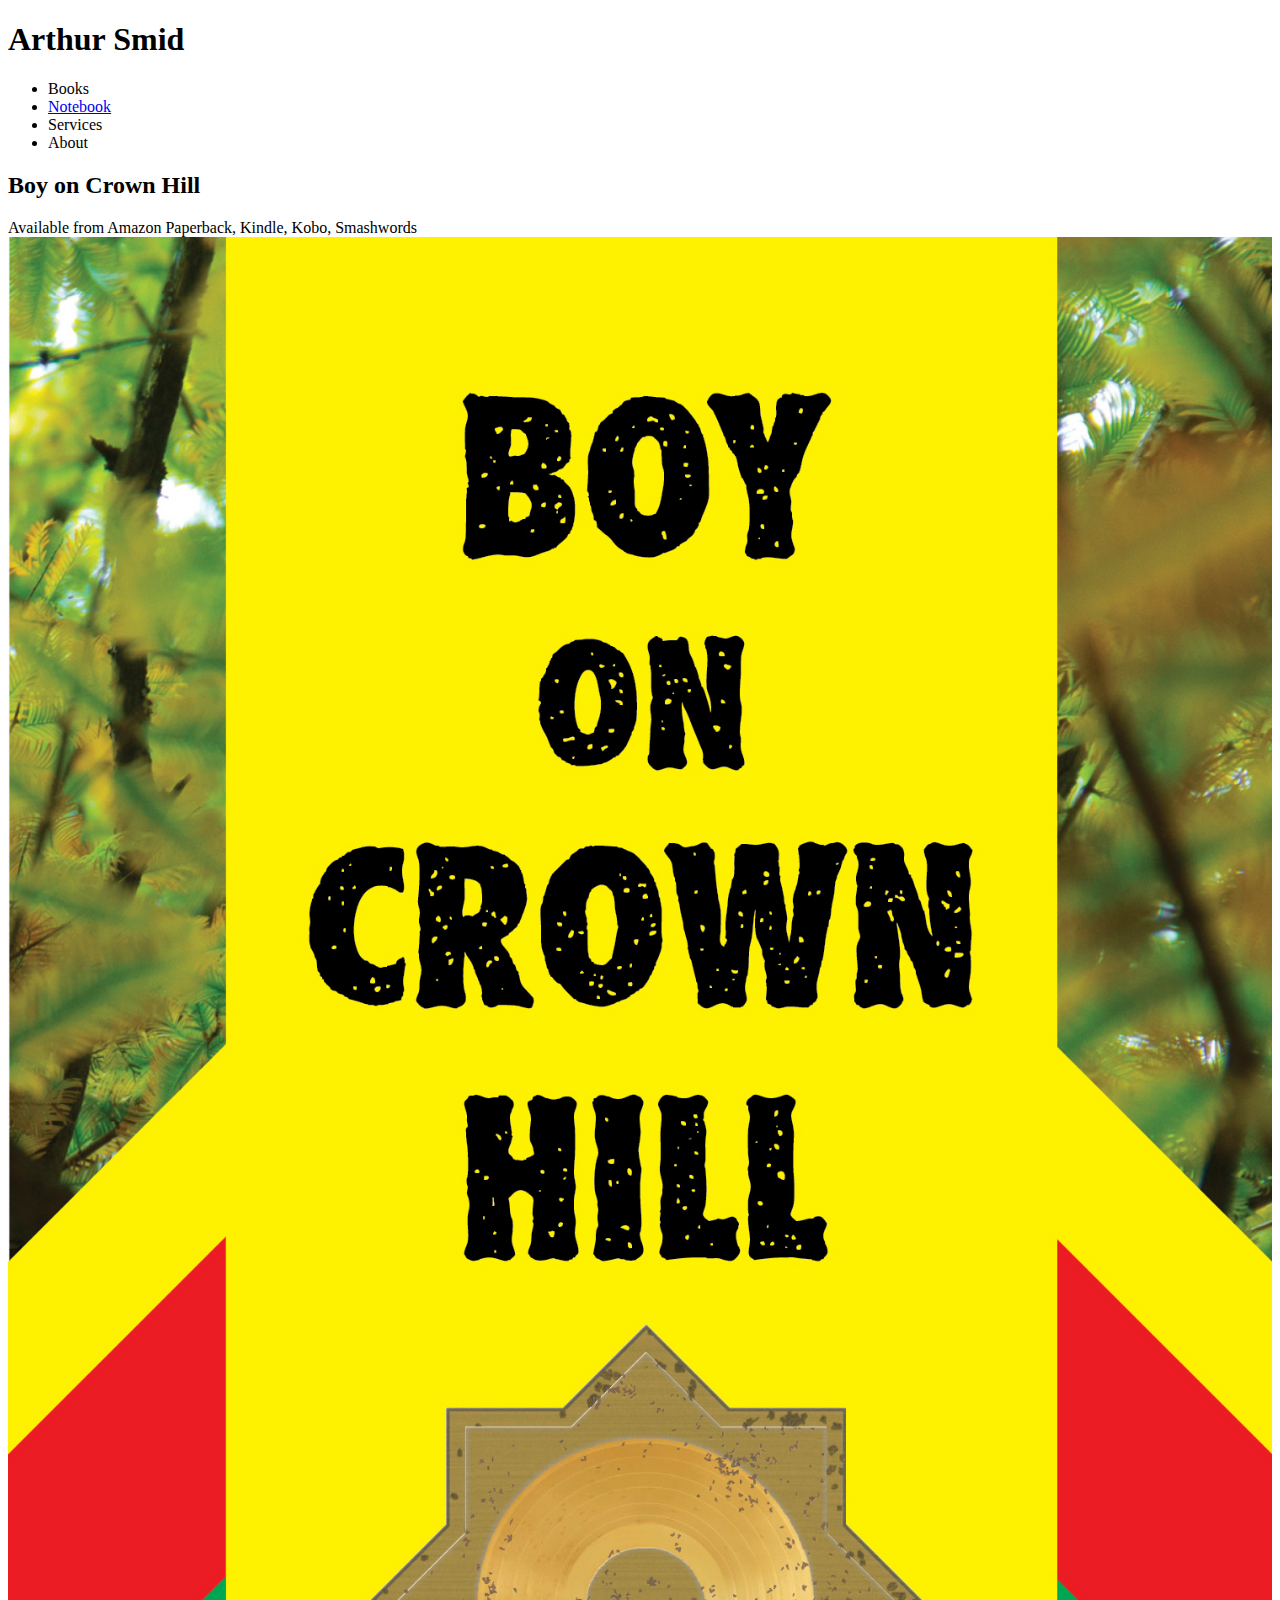
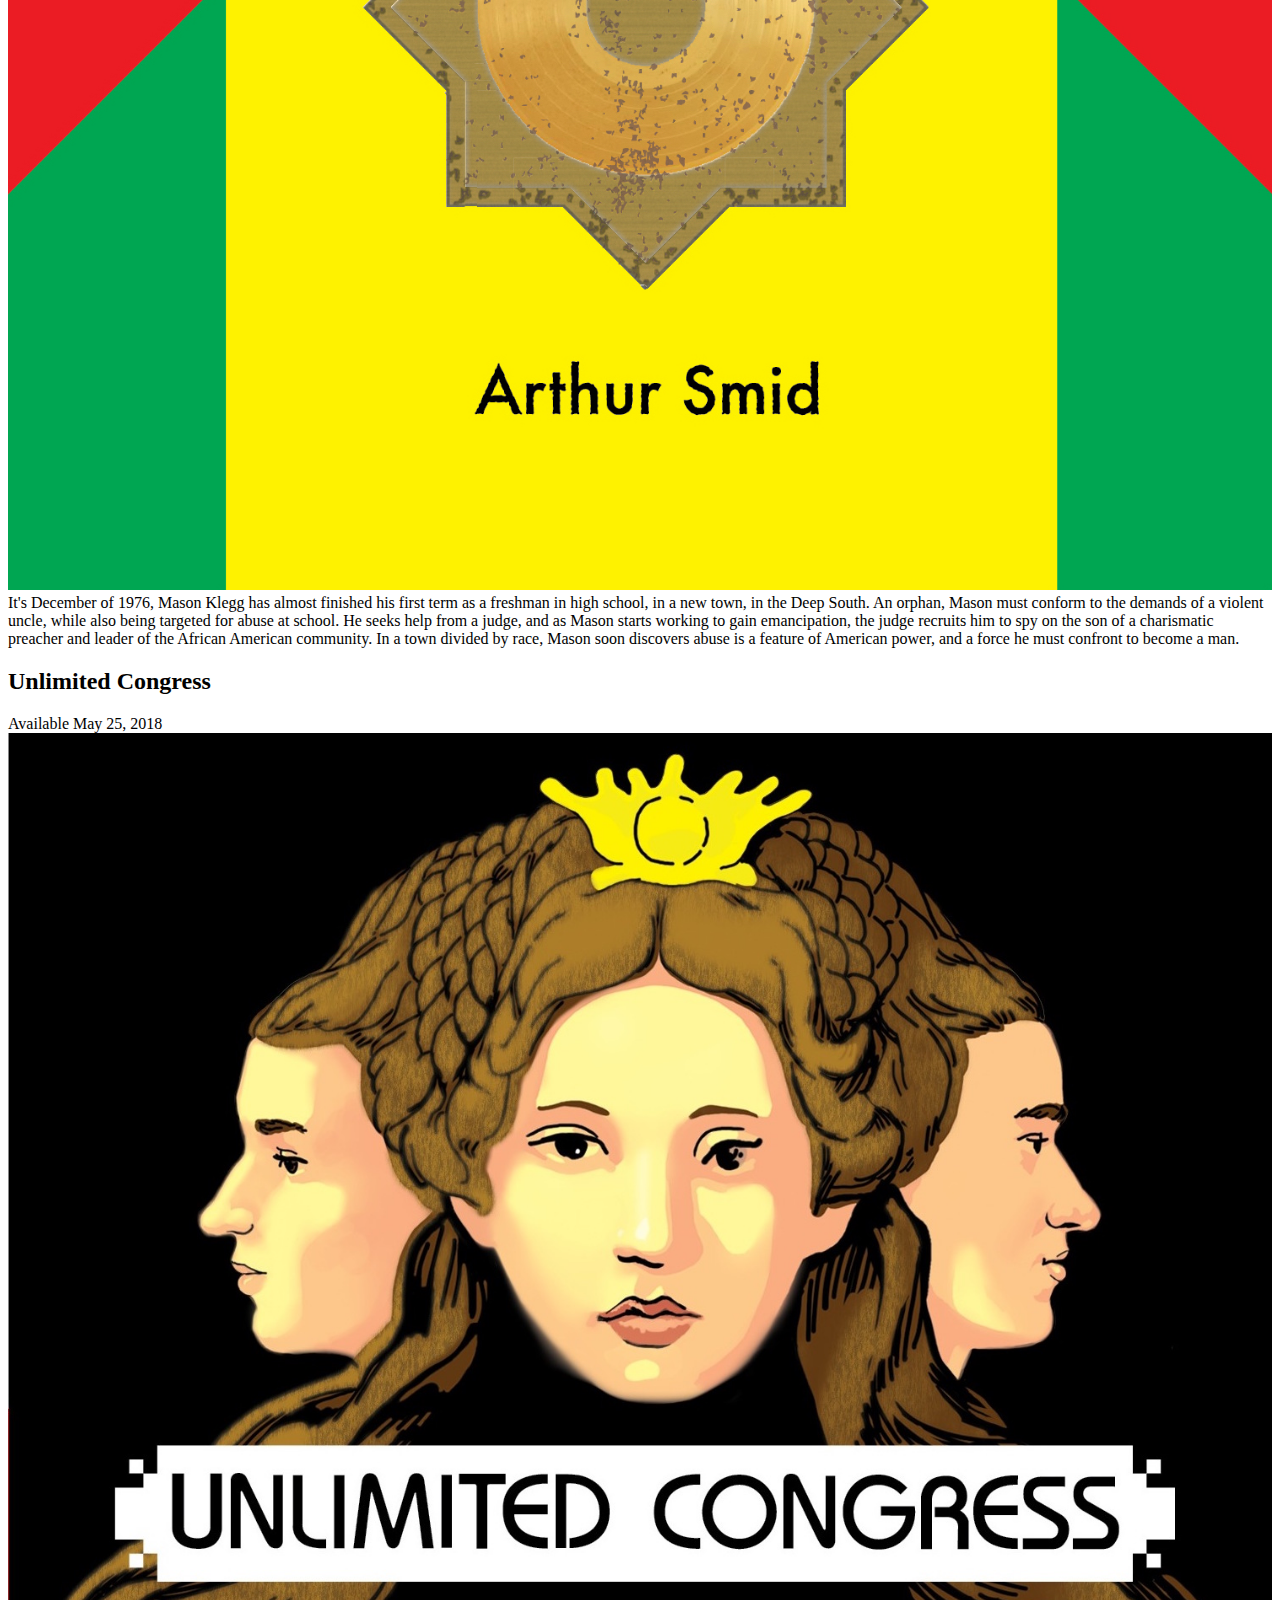
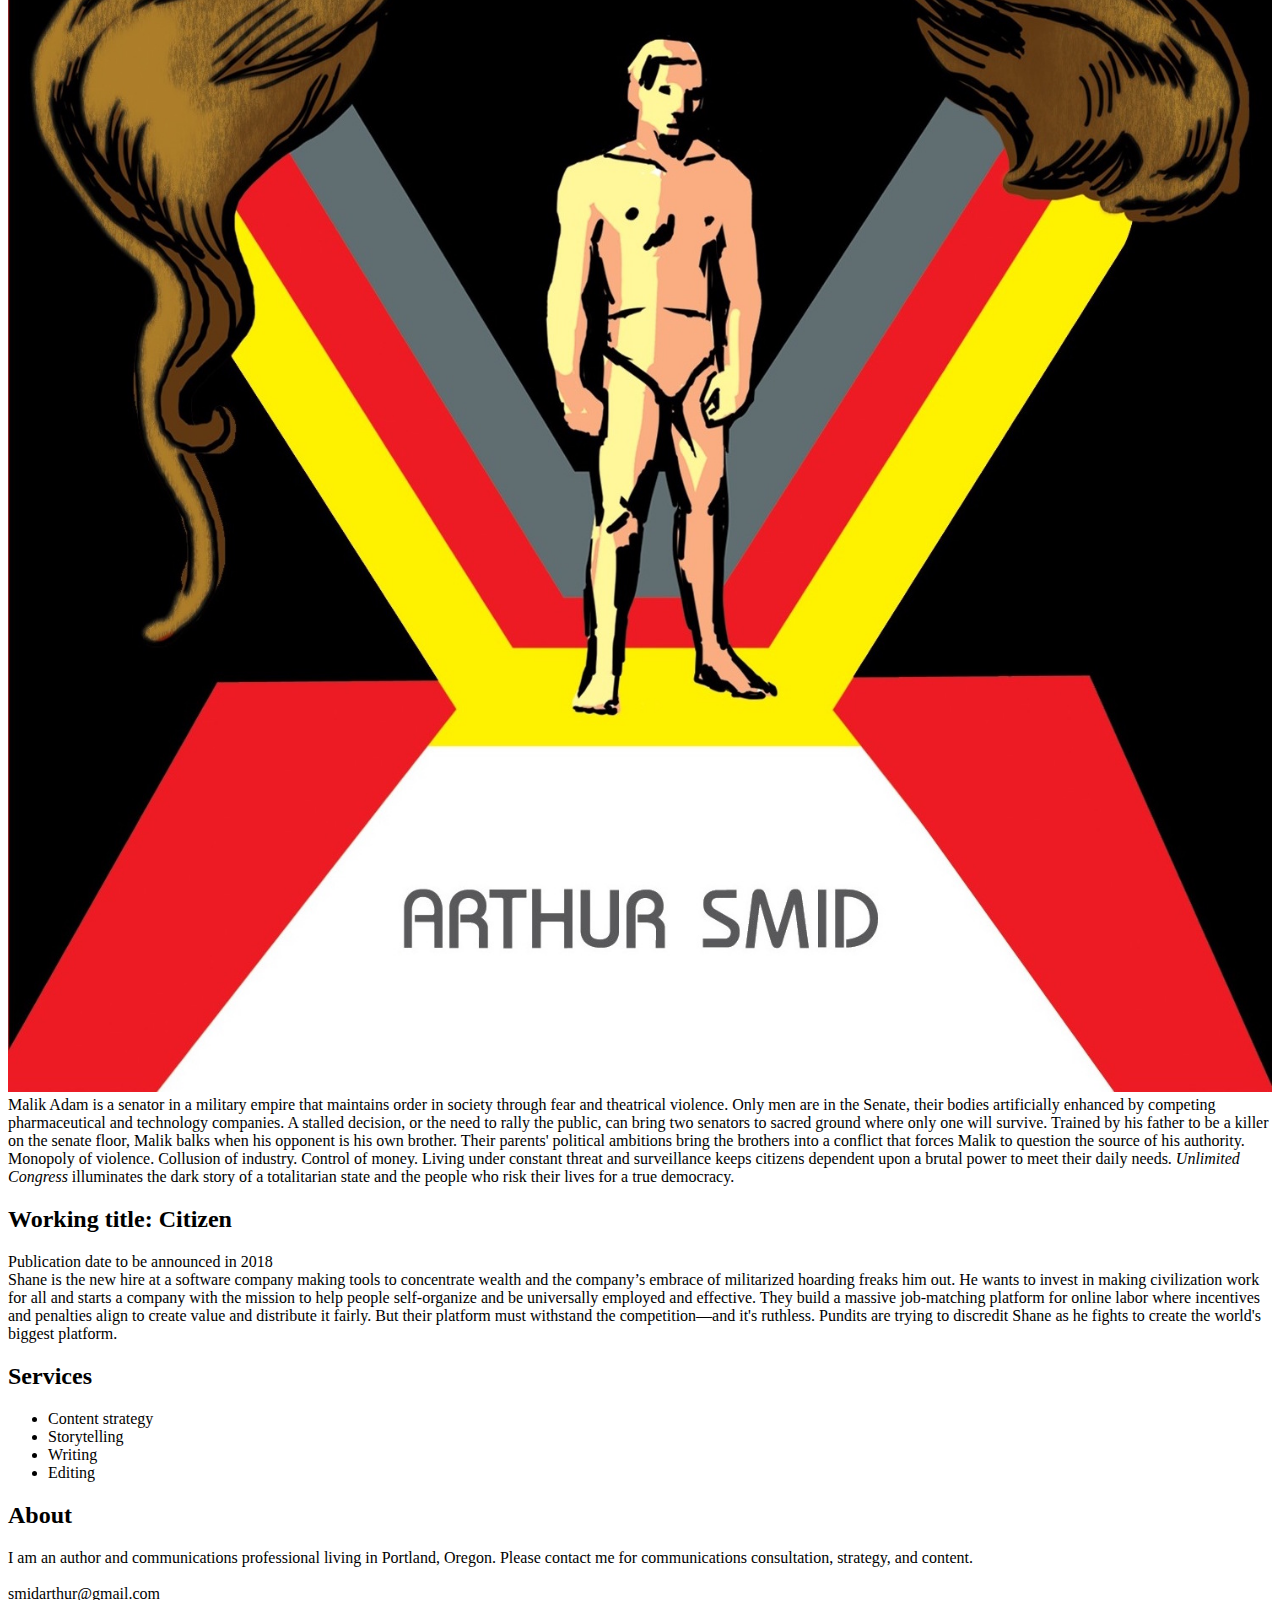
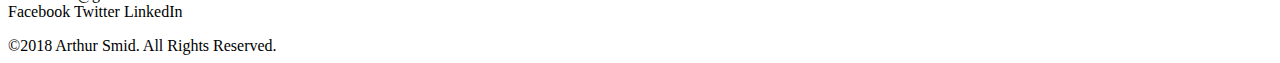
==== arthursmid.com/index.html @ cfbf1c33 "Add files via upload" ====
<!DOCTYPE html>
<html lang="en-US">
<head>
  <meta charset="utf-8">
  <title>Life in Common</title>
  <!--possible title Arthur Smid, each page would have a title Arthur Smid | Notebook-->
  <meta name="viewport" content="width=device-width, initial-scale=1">
  <meta name="description" content="writer and editor in Portland, Oregon">
  <meta name="keywords" content="novel, fiction, writing, communications, Portland, Oregon">
  <meta name="author" content="Arthur Smid">
  <link rel="stylesheet" type="text/css" href="smid.css">
</head>
<body>
  <header>
    <h1>Arthur Smid</h1>
    <nav><ul>
      <li>Books</li>
      <li><a href="notebook.html">Notebook</a></li>
      <li>Services</li>
      <li>About</li>
    </ul>
    </nav>
  </header>
  <div>
  <main class="books">
    <h2 class="book_title">Boy on Crown Hill</h2><!--use all caps for these h2 headings-->
    <p>Available from Amazon Paperback, Kindle, Kobo, Smashwords<br>
      <img src="images/BCHfrontcover.jpg" class="frontcover" alt="Book cover" width=100%/><br>
      It's December of 1976, Mason Klegg has almost finished his first term as a freshman in high school, in a new town, in the Deep South. An orphan, Mason must conform to the demands of a violent uncle, while also being targeted for abuse at school. He seeks help from a judge, and as Mason starts working to gain emancipation, the judge recruits him to spy on the son of a charismatic preacher and leader of the African American community. In a town divided by race, Mason soon discovers abuse is a feature of American power, and a force he must confront to become a man.</p>
    <h2 class="book_title">Unlimited Congress</h2><!--use all caps for these h2 headings-->
    <p>Available May 25, 2018<br>
      <img src="images/UCfrontcover.jpg" class="frontcover" alt="Book cover" width=100%/><br>
      Malik Adam is a senator in a military empire that maintains order in society through fear and theatrical violence. Only men are in the Senate, their bodies artificially enhanced by competing pharmaceutical and technology companies. A stalled decision, or the need to rally the public, can bring two senators to sacred ground where only one will survive. Trained by his father to be a killer on the senate floor, Malik balks when his opponent is his own brother. Their parents' political ambitions bring the brothers into a conflict that forces Malik to question the source of his authority. Monopoly of violence. Collusion of industry. Control of money. Living under constant threat and surveillance keeps citizens dependent upon a brutal power to meet their daily needs. <cite>Unlimited Congress</cite> illuminates the dark story of a totalitarian state and the people who risk their lives for a true democracy.
    </p>
    <h2 class="book_title">Working title: Citizen</h2><!--use all caps for these h2 headings-->
    <p>Publication date to be announced in 2018<br>
      Shane is the new hire at a software company making tools to concentrate wealth and the company’s embrace of militarized hoarding freaks him out. He wants to invest in making civilization work for all and starts a company with the mission to help people self-organize and be universally employed and effective. They build a massive job-matching platform for online labor where incentives and penalties align to create value and distribute it fairly. But their platform must withstand the competition—and it's ruthless. Pundits are trying to discredit Shane as he fights to create the world's biggest platform.
    </p>
  </main>
    <h2>Services</h2>
    <p>
    <ul>
      <li>Content strategy</li>
      <li>Storytelling</li>
      <li>Writing</li>
      <li>Editing</li>
    </ul>
    </p>
  </article>
  <!--this is my about. On the home page in the upper-right it will have the first sentence with More about me. (about me will be link to About page)-->
  <aside class="">
    <h2>About</h2>
    <p>I am an author and communications professional living in Portland, Oregon. Please contact me for communications consultation, strategy, and content.<br><br>smidarthur@gmail.com <br>Facebook Twitter LinkedIn</p>
  </aside>
</div>
  <footer>
    ©2018 Arthur Smid. All Rights Reserved.
  </footer>
</body>
</html>
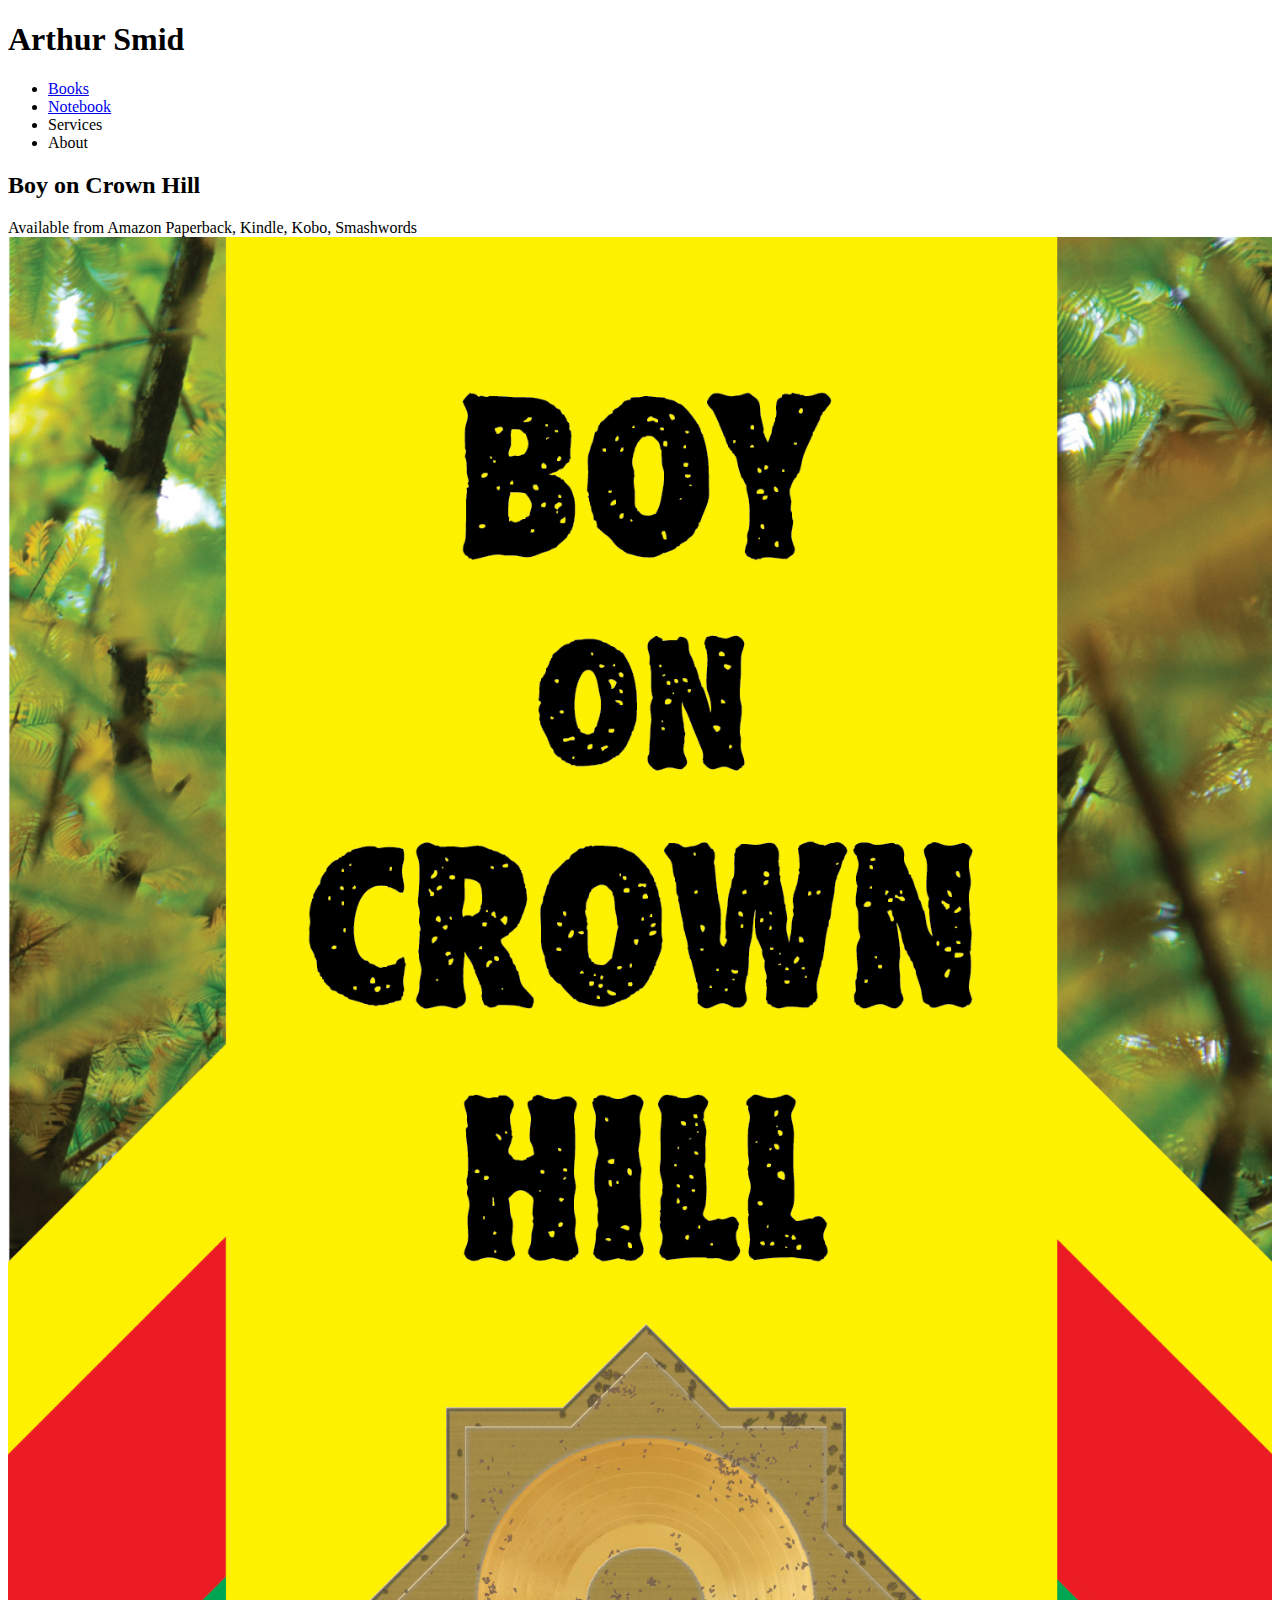
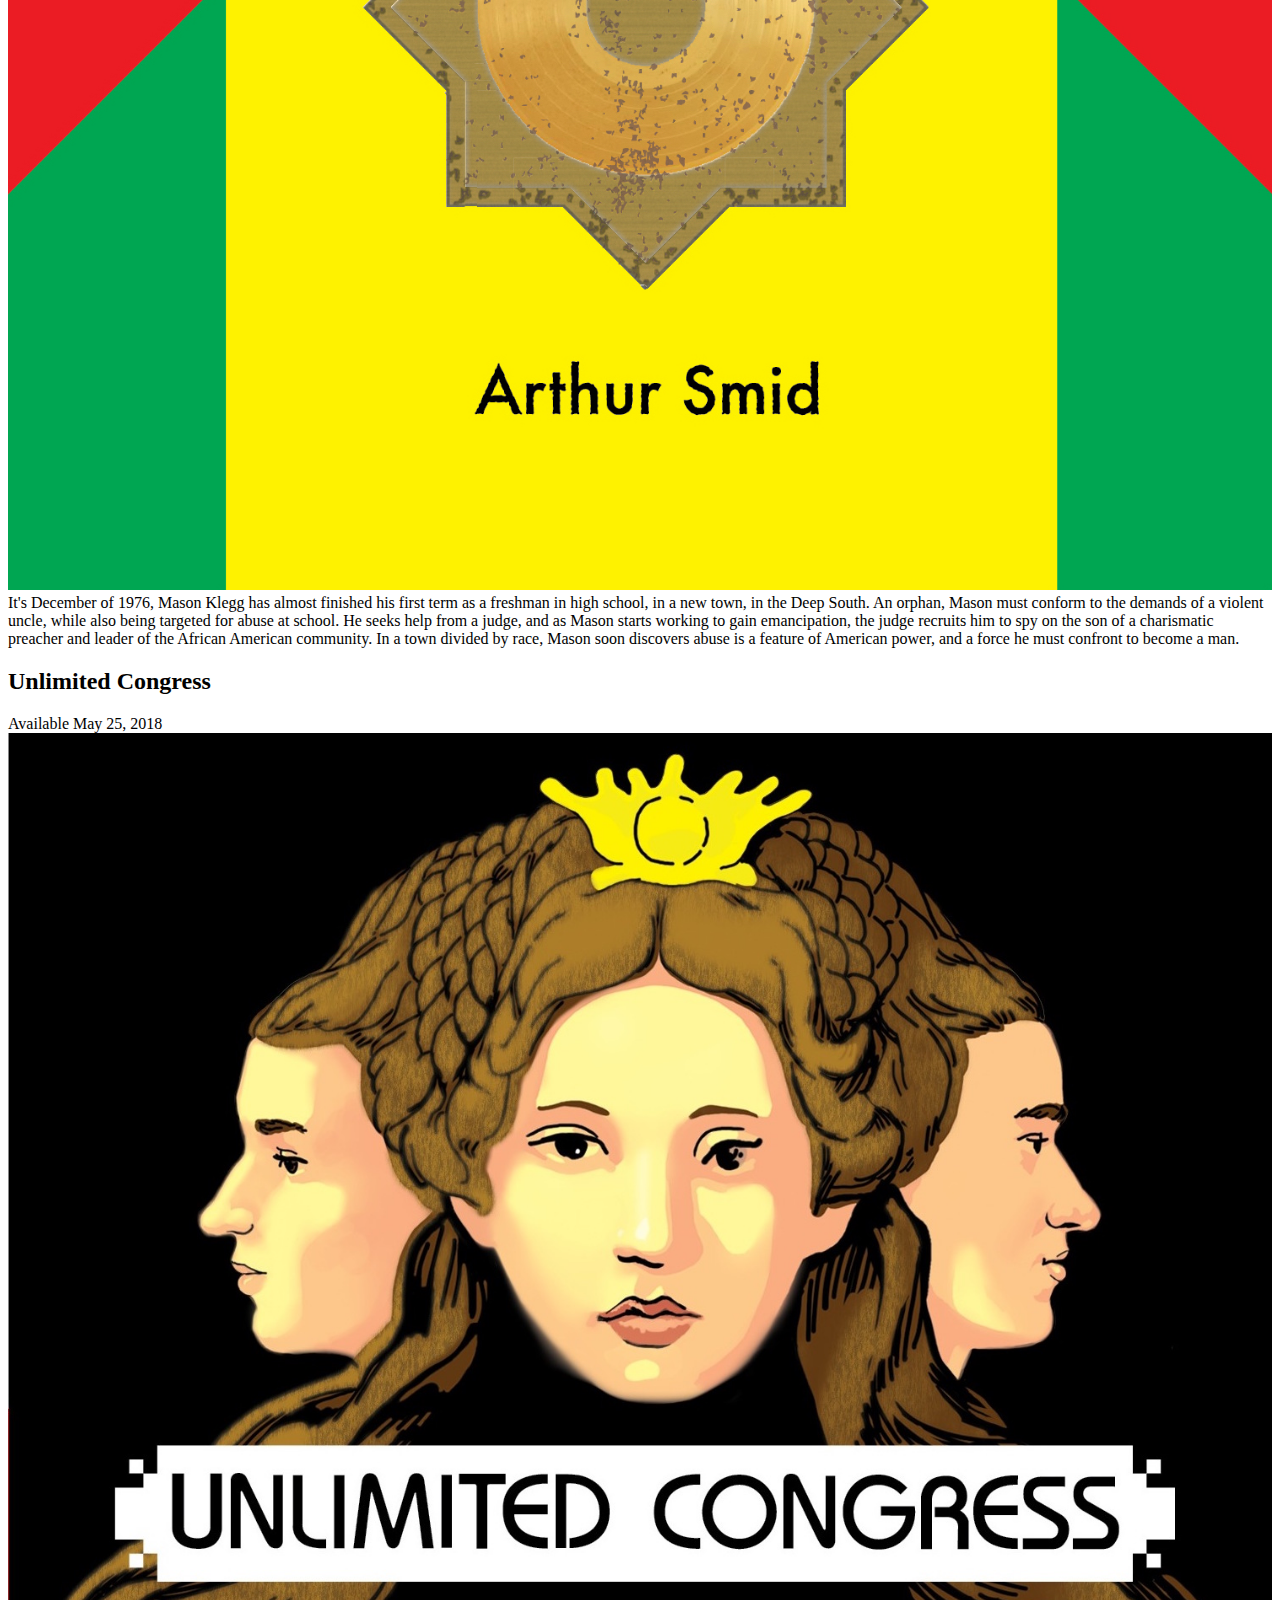
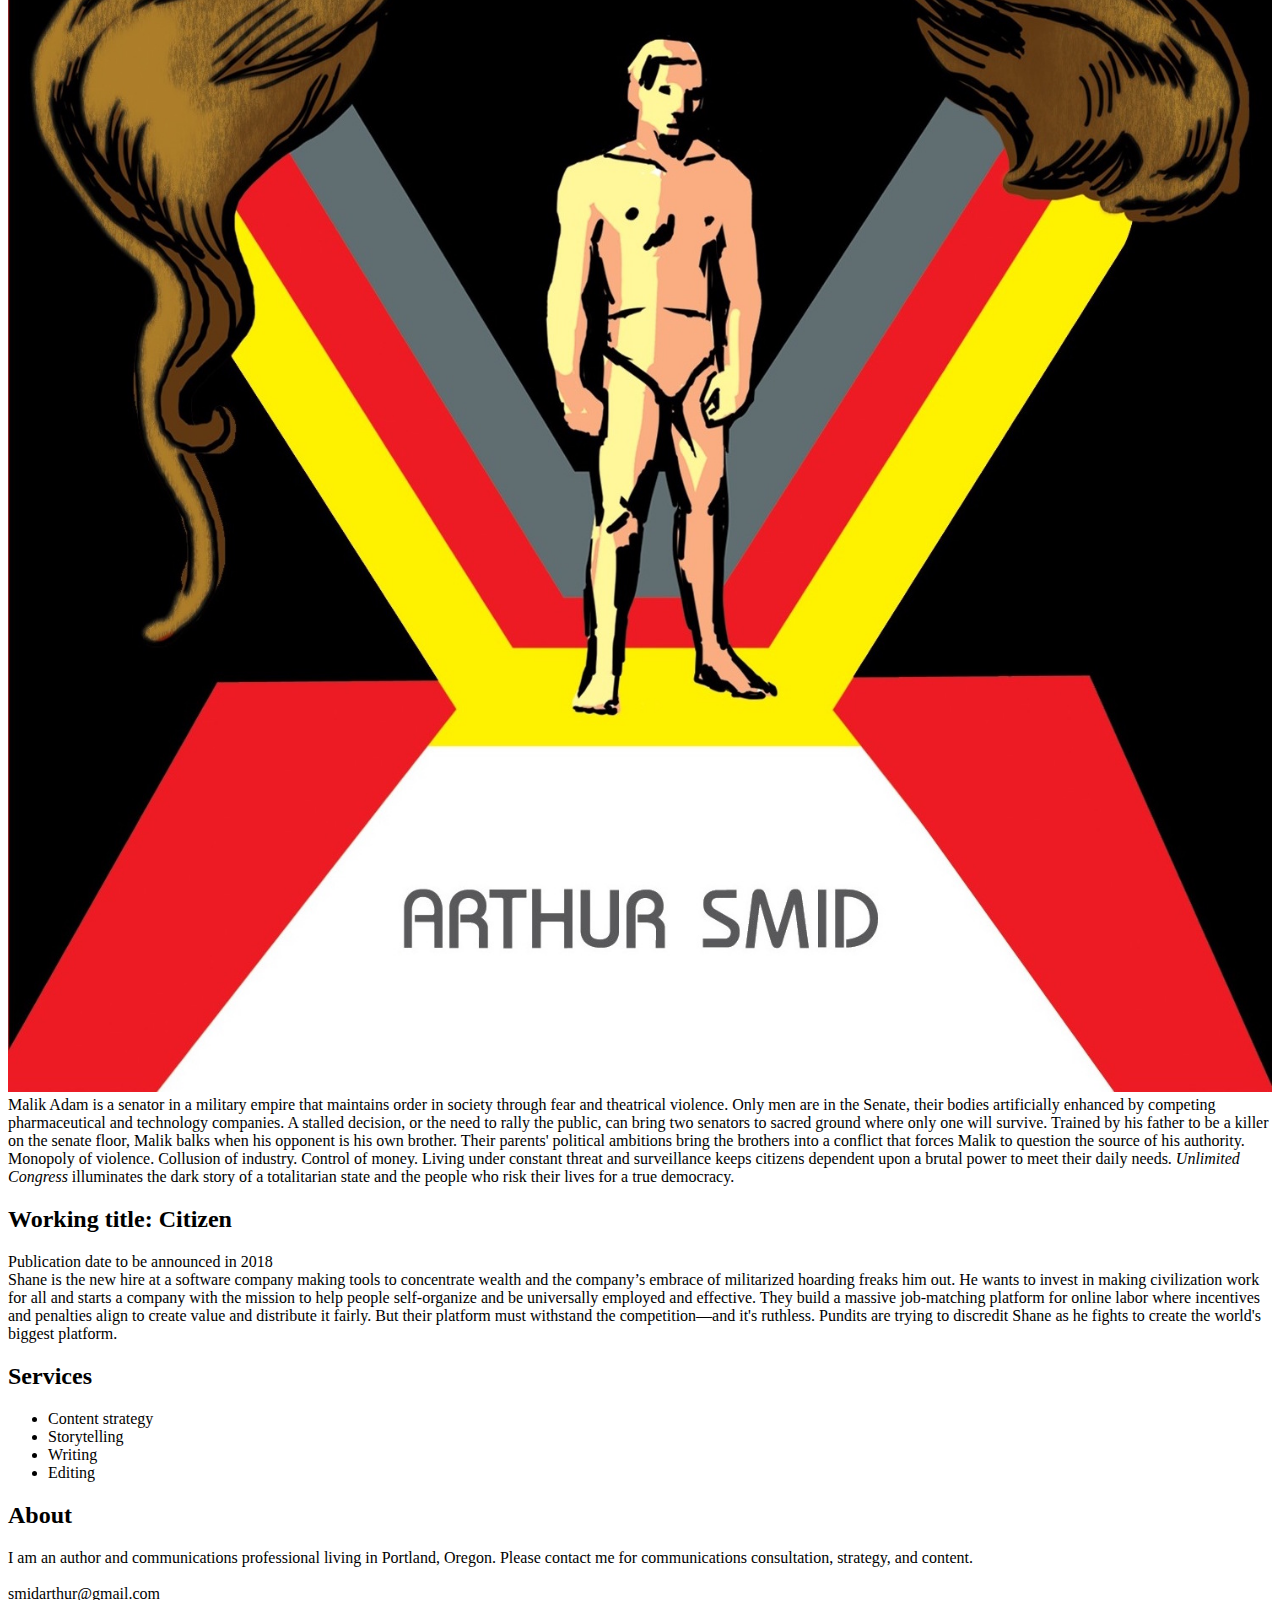
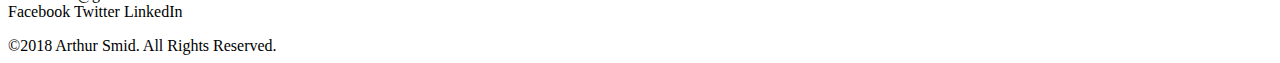
==== commit 1adca25b: "Add files via upload" ====
--- a/arthursmid.com/index.html
+++ b/arthursmid.com/index.html
@@ -14,7 +14,7 @@
   <header>
     <h1>Arthur Smid</h1>
     <nav><ul>
-      <li>Books</li>
+      <li><a href="books.html">Books</a></li>
       <li><a href="notebook.html">Notebook</a></li>
       <li>Services</li>
       <li>About</li>
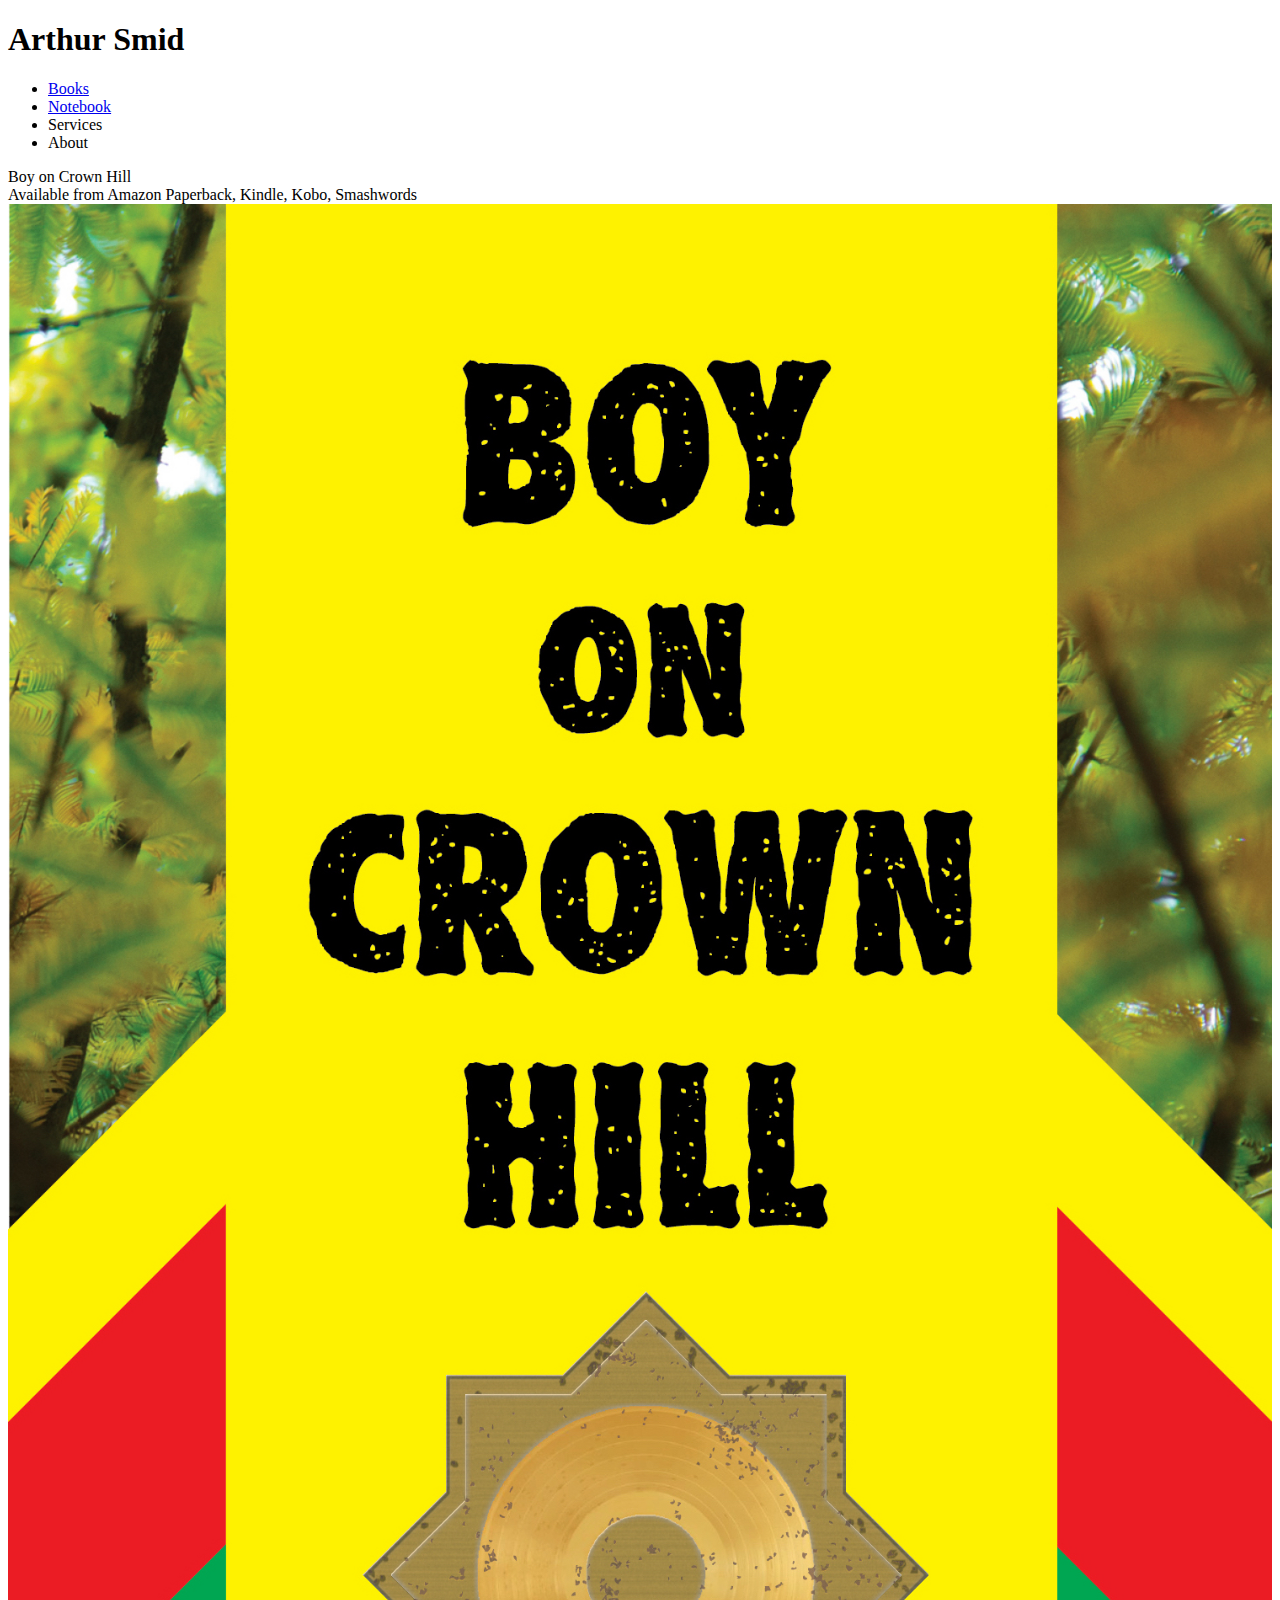
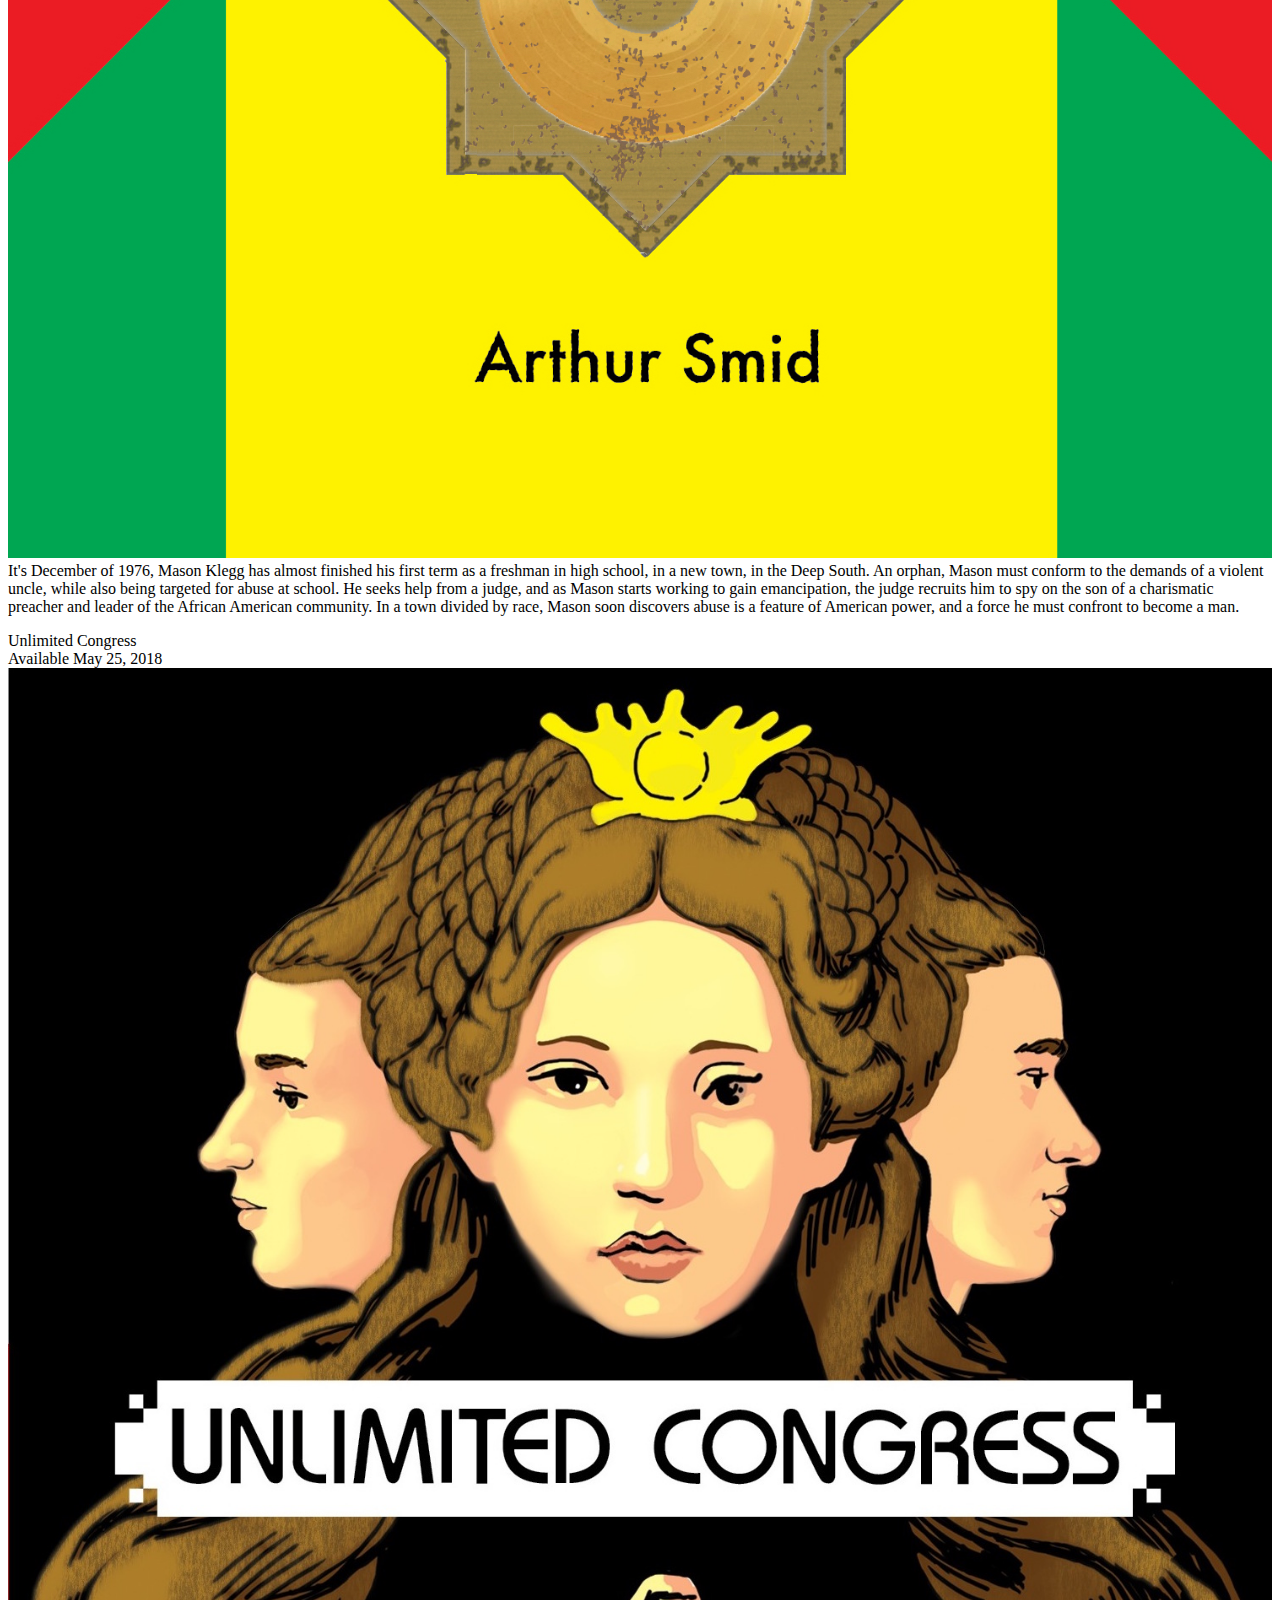
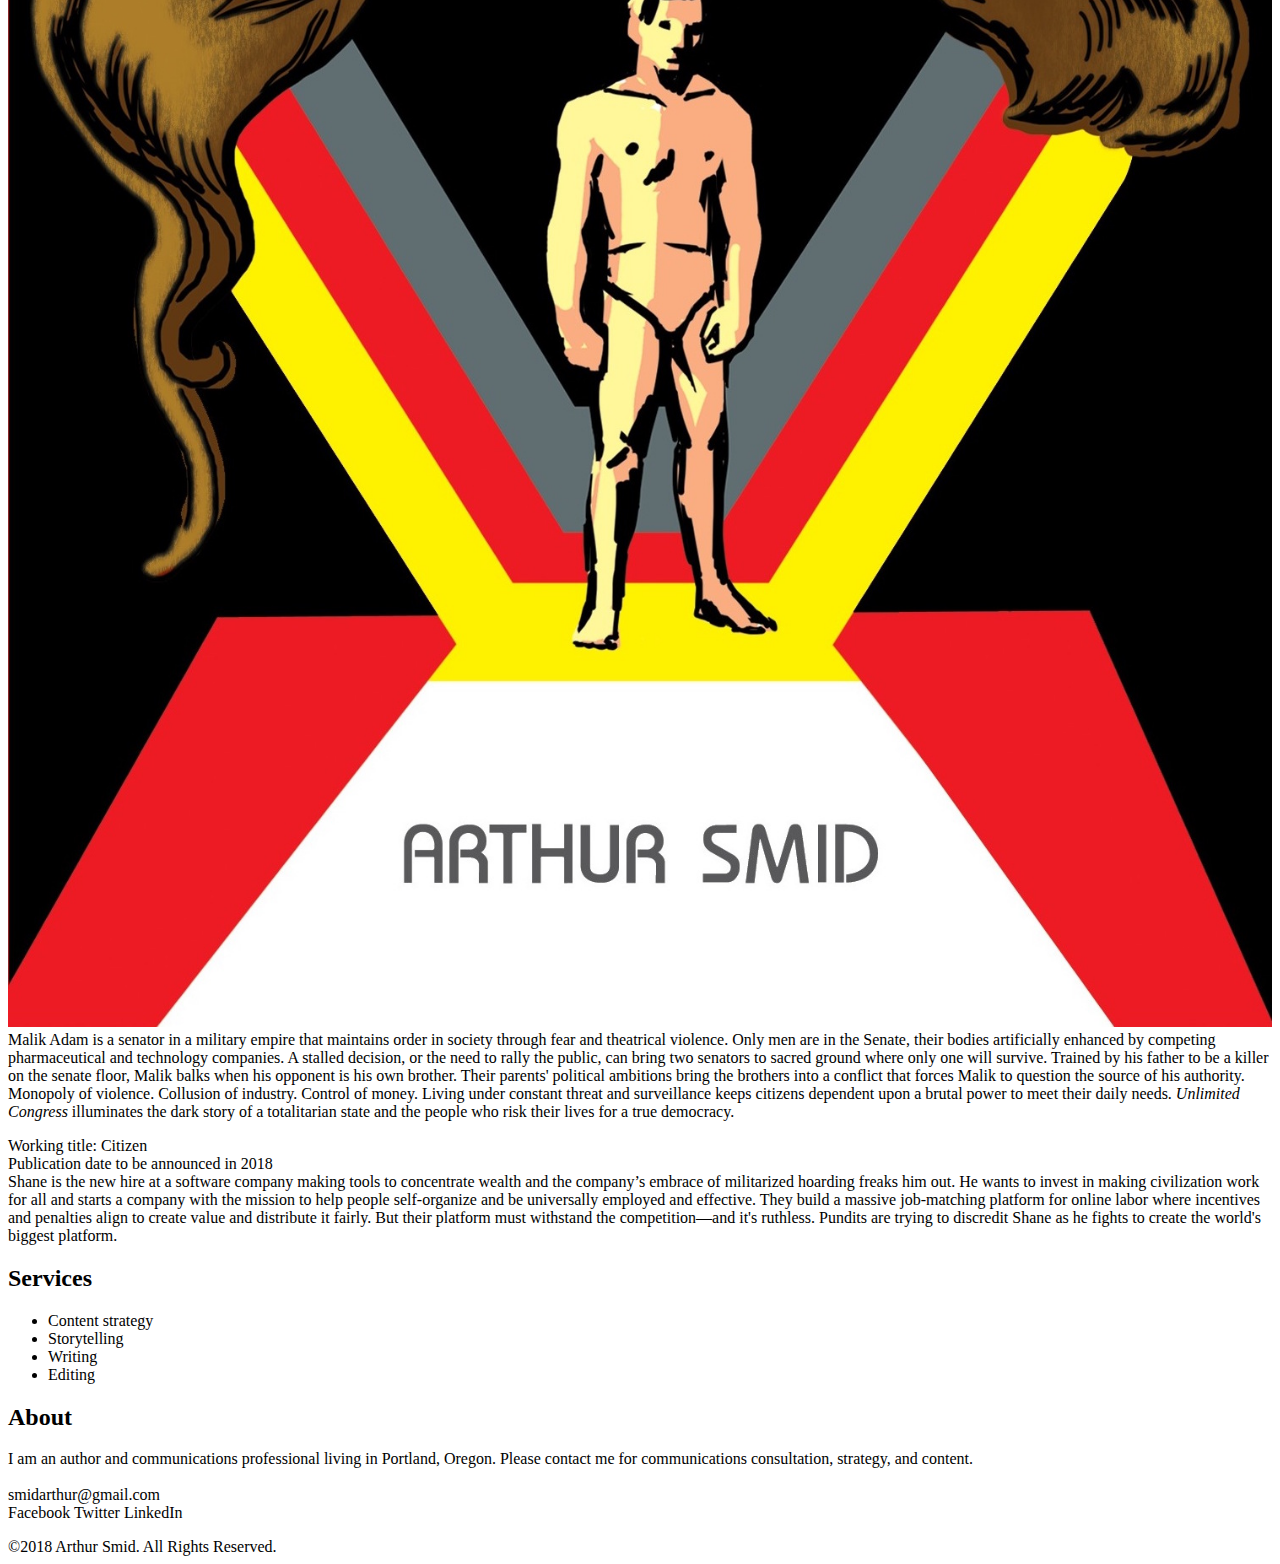
==== commit 3280b76c: "Add files via upload" ====
--- a/arthursmid.com/index.html
+++ b/arthursmid.com/index.html
@@ -8,7 +8,7 @@
   <meta name="description" content="writer and editor in Portland, Oregon">
   <meta name="keywords" content="novel, fiction, writing, communications, Portland, Oregon">
   <meta name="author" content="Arthur Smid">
-  <link rel="stylesheet" type="text/css" href="smid.css">
+  <!--link rel="stylesheet" type="text/css" href="smid.css"-->
 </head>
 <body>
   <header>
@@ -23,29 +23,28 @@
   </header>
   <div>
   <main class="books">
-    <h2 class="book_title">Boy on Crown Hill</h2><!--use all caps for these h2 headings-->
-    <p>Available from Amazon Paperback, Kindle, Kobo, Smashwords<br>
+    <p><span class="book_title">Boy on Crown Hill</span><!--use all caps for these h2 headings-->
+    <br>Available from Amazon Paperback, Kindle, Kobo, Smashwords<br>
       <img src="images/BCHfrontcover.jpg" class="frontcover" alt="Book cover" width=100%/><br>
       It's December of 1976, Mason Klegg has almost finished his first term as a freshman in high school, in a new town, in the Deep South. An orphan, Mason must conform to the demands of a violent uncle, while also being targeted for abuse at school. He seeks help from a judge, and as Mason starts working to gain emancipation, the judge recruits him to spy on the son of a charismatic preacher and leader of the African American community. In a town divided by race, Mason soon discovers abuse is a feature of American power, and a force he must confront to become a man.</p>
-    <h2 class="book_title">Unlimited Congress</h2><!--use all caps for these h2 headings-->
-    <p>Available May 25, 2018<br>
+    <p><span class="book_title">Unlimited Congress</span><!--use all caps for these h2 headings-->
+    <br>Available May 25, 2018<br>
       <img src="images/UCfrontcover.jpg" class="frontcover" alt="Book cover" width=100%/><br>
       Malik Adam is a senator in a military empire that maintains order in society through fear and theatrical violence. Only men are in the Senate, their bodies artificially enhanced by competing pharmaceutical and technology companies. A stalled decision, or the need to rally the public, can bring two senators to sacred ground where only one will survive. Trained by his father to be a killer on the senate floor, Malik balks when his opponent is his own brother. Their parents' political ambitions bring the brothers into a conflict that forces Malik to question the source of his authority. Monopoly of violence. Collusion of industry. Control of money. Living under constant threat and surveillance keeps citizens dependent upon a brutal power to meet their daily needs. <cite>Unlimited Congress</cite> illuminates the dark story of a totalitarian state and the people who risk their lives for a true democracy.
     </p>
-    <h2 class="book_title">Working title: Citizen</h2><!--use all caps for these h2 headings-->
-    <p>Publication date to be announced in 2018<br>
+    <p><span class="book_title">Working title: Citizen</span><!--use all caps for these h2 headings-->
+    <br>Publication date to be announced in 2018<br>
       Shane is the new hire at a software company making tools to concentrate wealth and the company’s embrace of militarized hoarding freaks him out. He wants to invest in making civilization work for all and starts a company with the mission to help people self-organize and be universally employed and effective. They build a massive job-matching platform for online labor where incentives and penalties align to create value and distribute it fairly. But their platform must withstand the competition—and it's ruthless. Pundits are trying to discredit Shane as he fights to create the world's biggest platform.
     </p>
   </main>
+  <article>
     <h2>Services</h2>
-    <p>
     <ul>
       <li>Content strategy</li>
       <li>Storytelling</li>
       <li>Writing</li>
       <li>Editing</li>
     </ul>
-    </p>
   </article>
   <!--this is my about. On the home page in the upper-right it will have the first sentence with More about me. (about me will be link to About page)-->
   <aside class="">
